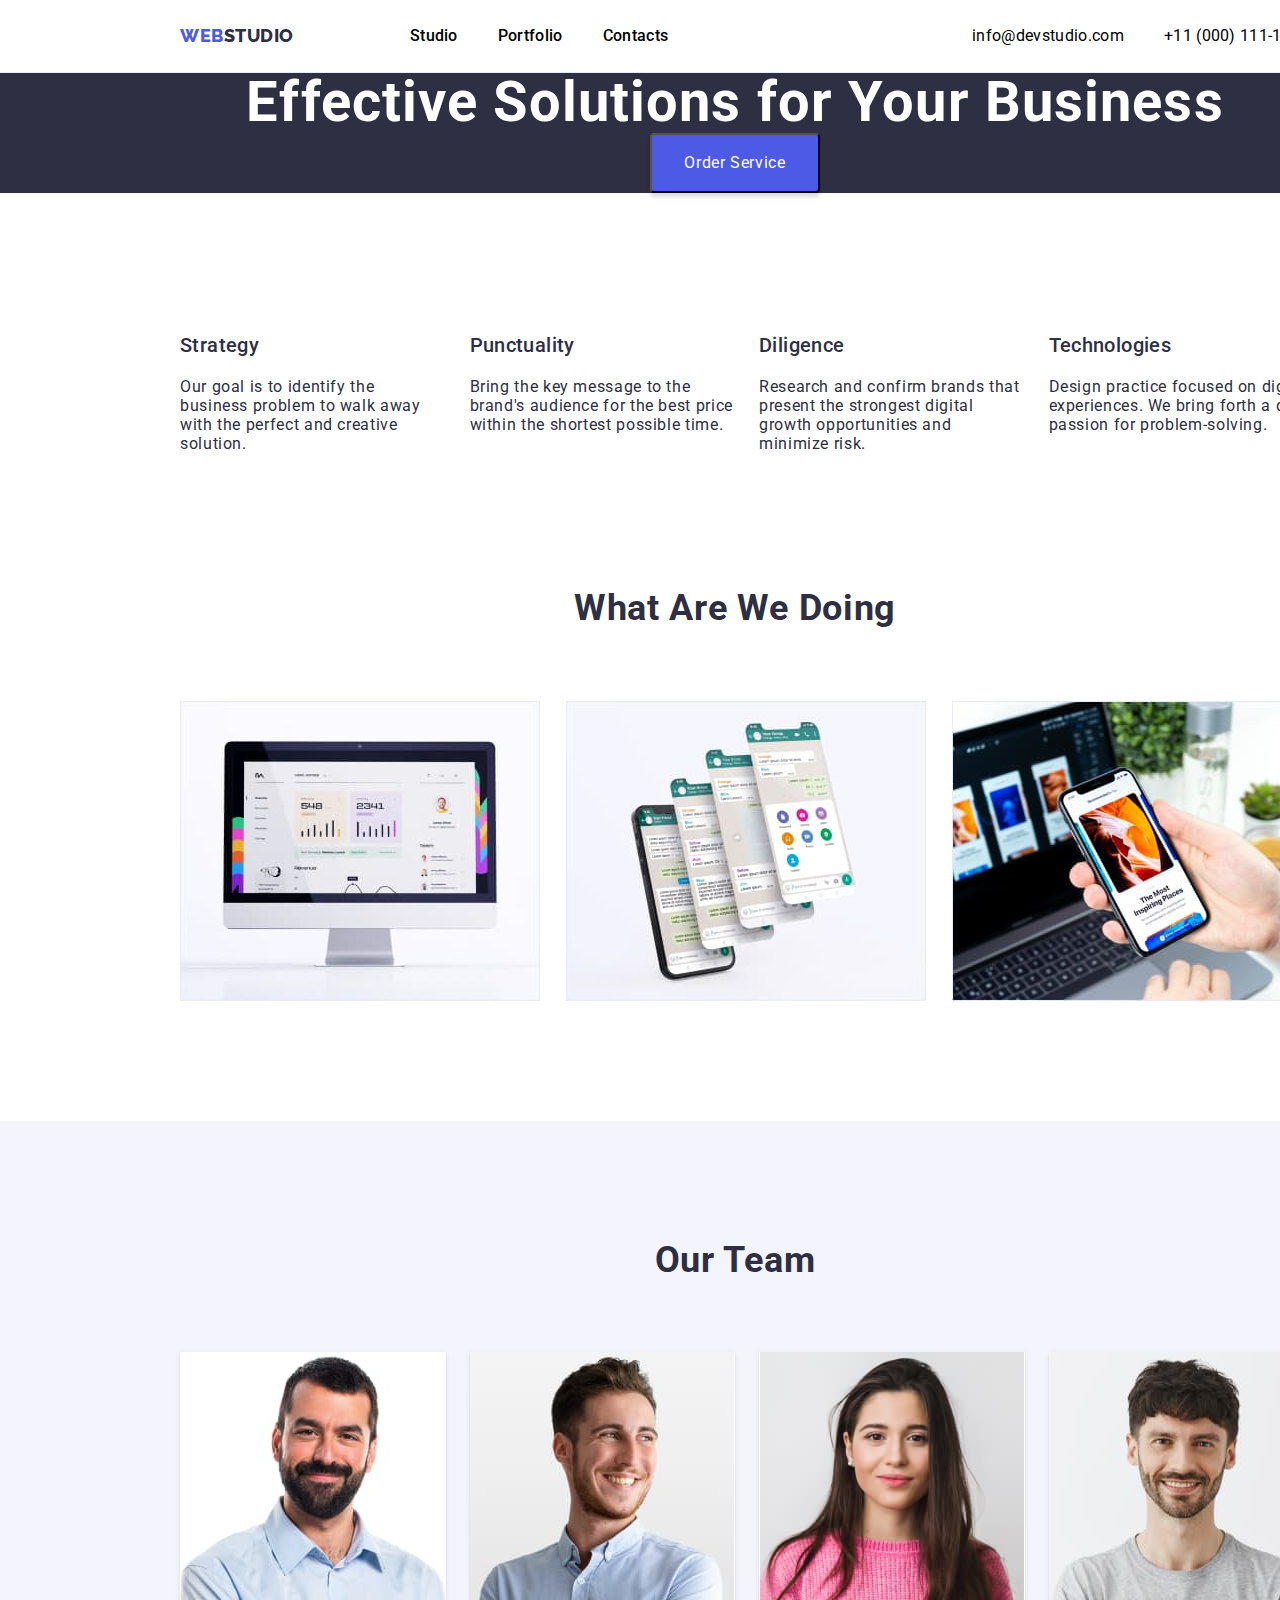
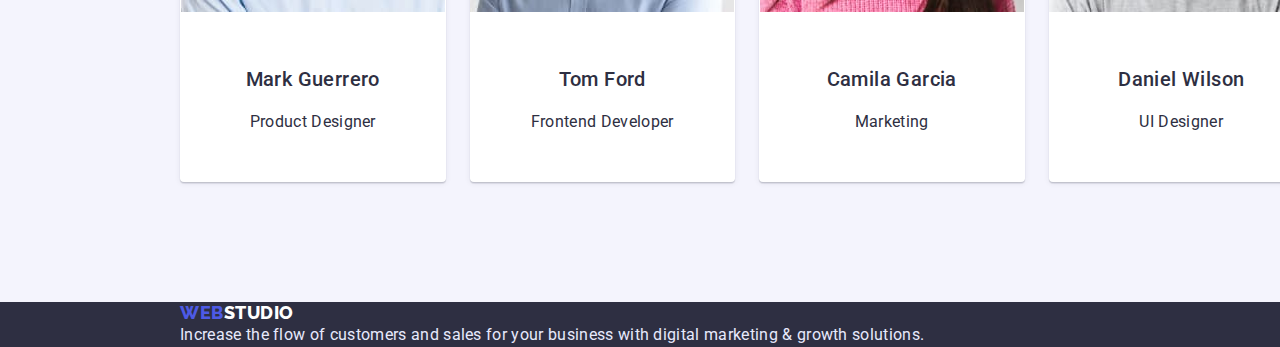
==== index.html @ 1402b50d "Home3" ====
<!doctype html>
<html lang="en">

<head>
  <meta charset="utf-8">
  <title>Page title</title>
  <link rel="preconnect" href="https://fonts.googleapis.com">
  <link rel="preconnect" href="https://fonts.gstatic.com" crossorigin>
  <link href="https://fonts.googleapis.com/css2?family=Raleway:wght@800&family=Roboto:wght@400;500;700&display=swap"
    rel="stylesheet">
  <link rel="stylesheet" href="./css/styles.css" />
  
  
</head>

<body>
<header class="header">
  <div class="container">
  <div class="top-menu">
  <nav class="navigation">
    <a href="./index.html" class="logo"><span class="bluecolor">Web</span>Studio</a>
    <ul class="main-menu">
      <li class="main-memu-link">
        <a href="./index.html">Studio</a>
      </li>

      <li class="main-memu-link">
        <a href="./portfolio.html">Portfolio</a>
      </li>
      
      <li class="main-memu-link">
      <a href="">Contacts</a>
      </li>
    </ul>
  </nav>
 
    <address>
      <ul class="contact-info">
        <li>
        <a href="mailto:info@devstudio.com">info@devstudio.com</a>
      </li>
      <li>
        <a href="tel:+110001111111">+11 (000) 111-11-11</a>
      </li>
    </ul>
  </address>
</div>
</div>
</header>

<main>

  <section class="section baner"> 
    <div class="container">
    <div class="baner-info">
    
    <h1>Effective Solutions for Your Business</h1>
    
      <button type="button" class="button-order-service">Order Service</button>
    
  </div>
</div>
</section>



  <section class="section">
   <div class="container">
   
<ul class="our-advantages list">
  <li class="our-advantages-element">
    
    <h3>Strategy</h3>
  
  <p>Our goal is to identify the business problem to walk away with the perfect and creative solution.</p>
   
  </li>

  <li class="our-advantages-element">
    <h3>Punctuality</h3>
    <p>Bring the key message to the brand's audience for the best price within the shortest possible time.</p>
  </li>

  <li class="our-advantages-element">
    <h3>Diligence</h3>
    <p>Research and confirm brands that present the strongest digital growth opportunities and minimize risk.</p>
  </li>
  <li class="our-advantages-element">
    <h3>Technologies</h3>
    <p>Design practice focused on digital experiences. We bring forth a deep passion for problem-solving.</p>
</li>
</ul>

</div>
  </section>

    <section class="section">
      <div class="container">
    <h2 class="section-name">What are we doing</h2>
    
    <ul class="list-what-doing">
  <li class="servise-element"><img class="servise-element-img" src="./images/img_1.jpg" alt="pc" width="360"></li>
  <li class="servise-element"><img class="servise-element-img" src="./images/img_2.jpg" alt="phone" width="360"></li>
  <li class="servise-element"><img class="servise-element-img" src="./images/img_3.jpg" alt="pc and phone" width="360"></li>
</ul>

</div>
  </section>

  <section class="section our-team">
    <div class="container">
    <h2 class="section-name our-team">Our Team</h2>
    <ul class="list-of-team">
      <li class="list-of-team-element">
        <div class="card">
        <div class="card-thumb">
        <img src="./images/Mark_Guerrero.jpg" alt="Mark Guerrero" width="264">
        </div>
        <div class="one-person">
        <h3>Mark Guerrero</h3>
        <p>Product Designer</p>
      </div>
      </div>
      </li>
      <li class="list-of-team-element">
        <div class="card"><div class="card-thumb">
        <img src="./images/Tom_Ford.jpg" alt="Tom Ford" width="264">
      </div>
        <div class="one-person"><h3>Tom Ford</h3>
        <p>Frontend Developer</p>
      </div>
    </div>
        
        
      
      </li>
      <li class="list-of-team-element">
        <div class="card"><div class="card-thumb">
        <img src="./images/Camila_Garcia.jpg" alt="Camila Garcia" width="264">
      </div>
        <div class="one-person"><h3>Camila Garcia</h3>
        <p>Marketing</p>
      </div></div>
        
      
      </li>
      <li class="list-of-team-element">
        <div class="card"><div class="card-thumb">
        <img src="./images/Daniel_Wilson.jpg" alt="Daniel Wilson" width="264">
      </div>
        <div class="one-person">
          <h3>Daniel Wilson</h3>
        <p>UI Designer</p>
      </div></div>
        
        
      
      </li>
    </ul>
  </div>
  </section>
</main>
<footer>
  <div class="footer">
    <div class="container">
<div class="footer-info">
  <a href="./index.html" class="logo-footer"><span class="bluecolor">Web</span>Studio</a>
  <p>Increase the flow of customers and sales for your business with digital marketing & growth solutions.</p>
</div>
</div>
  </div>
  
</footer>
</body>

</html>
---- css/styles.css ----
:root {
    --card-set-gap: 24px;
}

body {
    margin: 0;
    padding: 0;
    font-family: 'Roboto', 'Raleway', sans-serif;
    color: #2E2F42;
    font-size: 16px;
    letter-spacing: 0.02em;
    font-weight: 400;
}
.header {
    background-color: rgb(255, 255, 255);
    border-bottom: 1px solid #E7E9FC;
}


.top-menu {
    display: flex;
    align-items: center;
}
nav.navigation {
    display: flex;
    align-items: center;
    flex-grow: 1;
    gap: 76px;
}
.main-menu li a {
    color: #000;
    text-decoration: none;
    font-family: 'Roboto';
    font-style: normal;
    font-weight: 500;
    font-size: 16px;
    line-height: 1.5;
    padding: 24px 0 24px 0;
    display: block;
    
}
.main-menu li a:hover,
.main-menu li a:focus {
    color: #404BBF;
}




a.logo {
text-decoration: none;
    text-transform: uppercase;
    font-family: 'Raleway';
    font-weight: 800;
    font-size: 18px;
    line-height: 1.3;
    letter-spacing: 0.03em;
    color: #2E2F42;
    margin-left: var(--card-set-gap);
    
}
.logo .bluecolor {
    color: #4D5AE5;
}
ul.contact-info {
    display: flex;
    gap: 40px;
    list-style: none;
} 

.contact-info a {
    text-decoration: none;
    color: #000;
    font-style: normal;
    font-size: 16px;
    line-height: 1.5;
   
}

ul.main-menu {
    display: flex;
    gap: 40px;
    list-style: none;
    margin: 0;
}

.contact-info a:hover,
.contact-info a:focus {
    color: #404BBF;
}

.section.baner {
    margin: 0;
    background: #2E2F42;
    text-align: center;
}


.baner-info h1 {
color: #fff;
    font-size: 56px;
    font-weight: 700;
    line-height: 1.07;
    letter-spacing: 0.02em;
    margin: 0;
}

.button-order-service {
    background: #4D5AE5;
    box-shadow: 0px 4px 4px rgb(0 0 0 / 15%);
    border-radius: 4px;
    padding: 16px 32px;
    color: #fff;
    font-size: 16px;
    line-height: 1.5;
    letter-spacing: 0.04em;
    cursor: pointer;
    font-family: inherit;
}

.button-order-service button:hover,
.button-order-service button:focus {
    background: #404BBF;
}
.our-advantages {
    display: flex;
        flex-wrap: wrap;
        list-style: none;
        font-family: 'Roboto';
        letter-spacing: 0.04em;
        padding: 0;
        margin: 0;
}
.our-advantages-element {
    flex-basis: calc(100% / 4 - var(--card-set-gap));
    margin-left: var(--card-set-gap);
}

.servise-element {
    flex-basis: calc(100% / 3 - var(--card-set-gap));
        margin-left: var(--card-set-gap);
}
img.servise-element-img {
    display: block;
    max-width: 100%;
    height: auto;
}

.info h3 {
font-size: 20px;
    font-weight: 500;
    line-height: 1.3;
}

.our-advantages .info p {
font-size: 16px;
    text-align: left;
    line-height: 1.5;
}


.what-doing {
    list-style: none;
    display: inline-block;
    
}

.what-doing li {
    display: inline-flex;
    padding: 10px 0 0px 9px;
}

h2.section-name {
text-align: center;
    font-size: 36px;
    font-weight: 700;
    text-transform: capitalize;
    line-height: 1.1;
    letter-spacing: 0.02em;
    margin: 0 0 72px 0;
}


.list-what-doing {
    padding: 0;
    margin: 0;
    list-style: none;
    display: flex;
    flex-wrap: wrap;
}



.out-team {
    background: #F4F4FD;
    padding: 120px 0 120px 0;
}

.out-team li {
    display: inline-flex;
}
.info {
    background: #fff;
    text-align: center;
    margin: 0 24px 0px 0;
}
.one-person h3 {
    font-weight: 500;
    font-size: 20px;
    line-height: 1.1;
    letter-spacing: 0.02em;
}
li.element.person {
    width: 20%;
    background: #fff;
    text-align: center;
}
ul.list-of-team {
    padding: 0;
    margin: 0;
    display: flex;
    list-style: none;
}

.footer {
    /*height: 310px;*/
    background: #2E2F42;
    
}

a.logo-footer {
text-decoration: none;
    text-transform: uppercase;
    color: #fff;
    font-family: 'Raleway';
    font-weight: 800;
    font-size: 18px;
    line-height: 21px;
    letter-spacing: 0.03em;
    
    margin-left: var(--card-set-gap);
}

span.bluecolor {
    color: #4D5AE5;
}

.footer-info {
color: #fff;

}

.list-of-category {
    display: flex;
    gap: 24px;
    list-style: none;
    align-items: center;
    flex-wrap: wrap;
    justify-content: center;
    margin-bottom: 72px;
}

.list-of-category button:hover,
.list-of-category button:focus {
    background: #404BBF;
    box-shadow: 0px 3px 1px rgb(0 0 0 / 10%), 0px 2px 1px rgb(0 0 0 / 8%), 0px 2px 2px rgb(0 0 0 / 12%);
    border-radius: 4px;
    color: #fff;
}

.button-order-service:hover,
.button-order-service:focus {
background: #404BBF;
box-shadow: 0px 4px 4px rgba(0, 0, 0, 0.15);
border-radius: 4px;
color: #fff;
}

.our-advantages-element h3 {
    font-weight: 500;
    font-size: 20px;
    letter-spacing: 0.02em;
    line-height: 1.2;
}

.lsit-of-work {
    margin: 0;
    padding: 0;
    display: flex;
    list-style: none;
    flex-wrap: wrap;
}
li.work-one {
    flex-basis: calc(100% / 3 - var(--card-set-gap));
    margin-left: var(--card-set-gap);
    margin-bottom: 48px;

}

.work-description {
    text-align: left;
    border-bottom: 1px solid #E7E9FC;
    border-left: 1px solid #E7E9FC;
    border-right: 1px solid #E7E9FC;
    padding: 32px 16px;
    
}
.work-description h3 {
    margin: 0;
    
    padding-bottom: 8px;
    font-weight: 500;
    font-size: 20px;
    line-height: 1.1;
}
.work-description p {
    margin: 0 0 0 0;
    
    font-size: 16px;
    line-height: 1.5;
}


.list-of-category button {
    text-decoration: none;
    padding: 12px 24px 12px 24px;
    background: #F4F4FD;
    border: 1px solid #E7E9FC;
    border-radius: 4px;
    color: #4D5AE5;
    letter-spacing: 0.04em;
    font-size: 16px;
    line-height: 1.5;
    font-family: inherit;
    cursor: pointer;
}
.one-person p {
    line-height: 1.5;
}

.footer-info p {
    color: #E7E9FC;
    line-height: 1.5;
    margin: 0;
    flex-basis: calc(100% / 4 - var(--card-set-gap));
    margin-left: var(--card-set-gap);
}


.container {
    width: 1158px;
    margin: 0px 156px 0px 156px;
}
section.section {
    margin: 120px 0 0 0;
    /*padding: 0 0 72px 0;*/
}
.section.our-team {
    background: #F4F4FD;
    padding: 120px 0px 120px 0;
}

.list-of-team-element {
    flex-basis: calc(100% / 4 - var(--card-set-gap));
    margin-left: var(--card-set-gap);
}

.one-person {
    padding: 32px 16px 32px 16px;
}

.card {
    background: #FFFFFF;
    box-shadow: 0px 1px 6px rgb(46 47 66 / 8%), 0px 1px 1px rgb(46 47 66 / 16%), 0px 2px 1px rgb(46 47 66 / 8%);
    border-radius: 0px 0px 4px 4px;
    text-align: center;
}

section.section.our-portfolio {
    margin: 96px 0 0 0;
    padding: 0 0 72px 0;
}
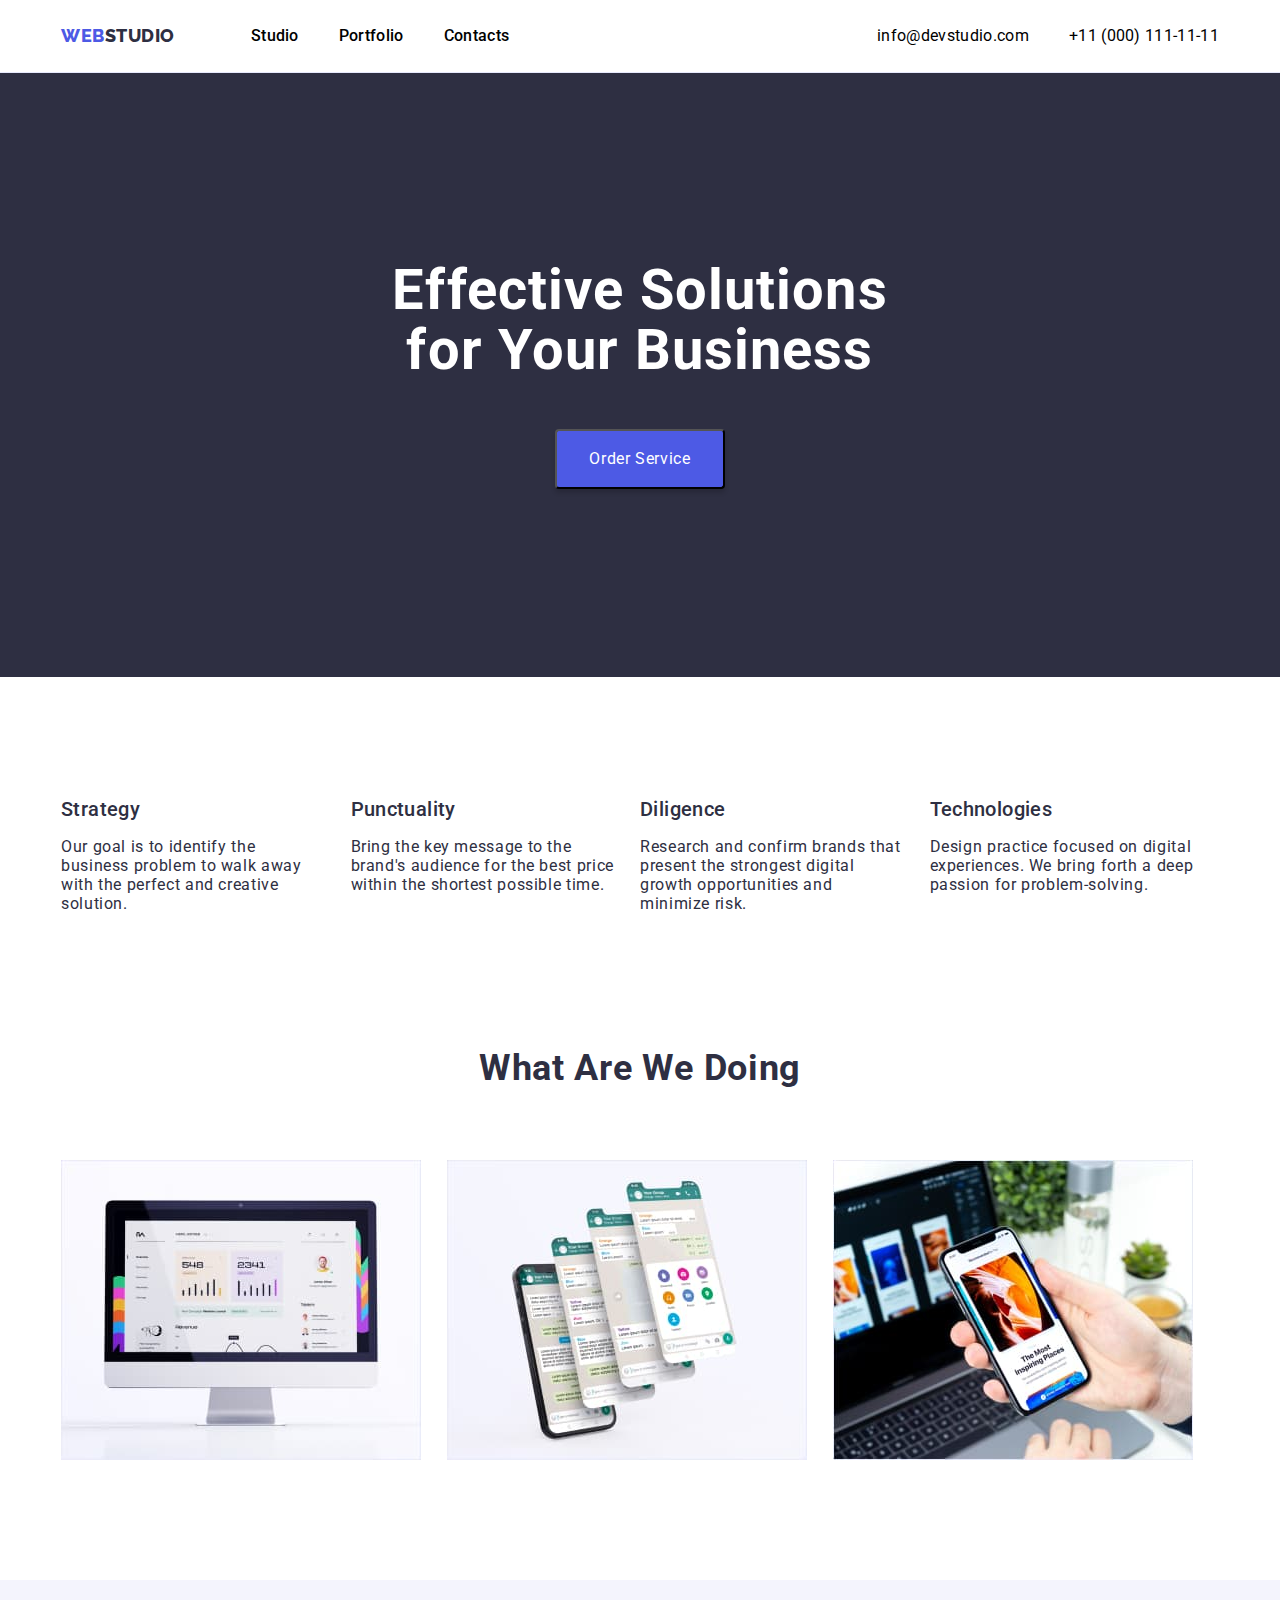
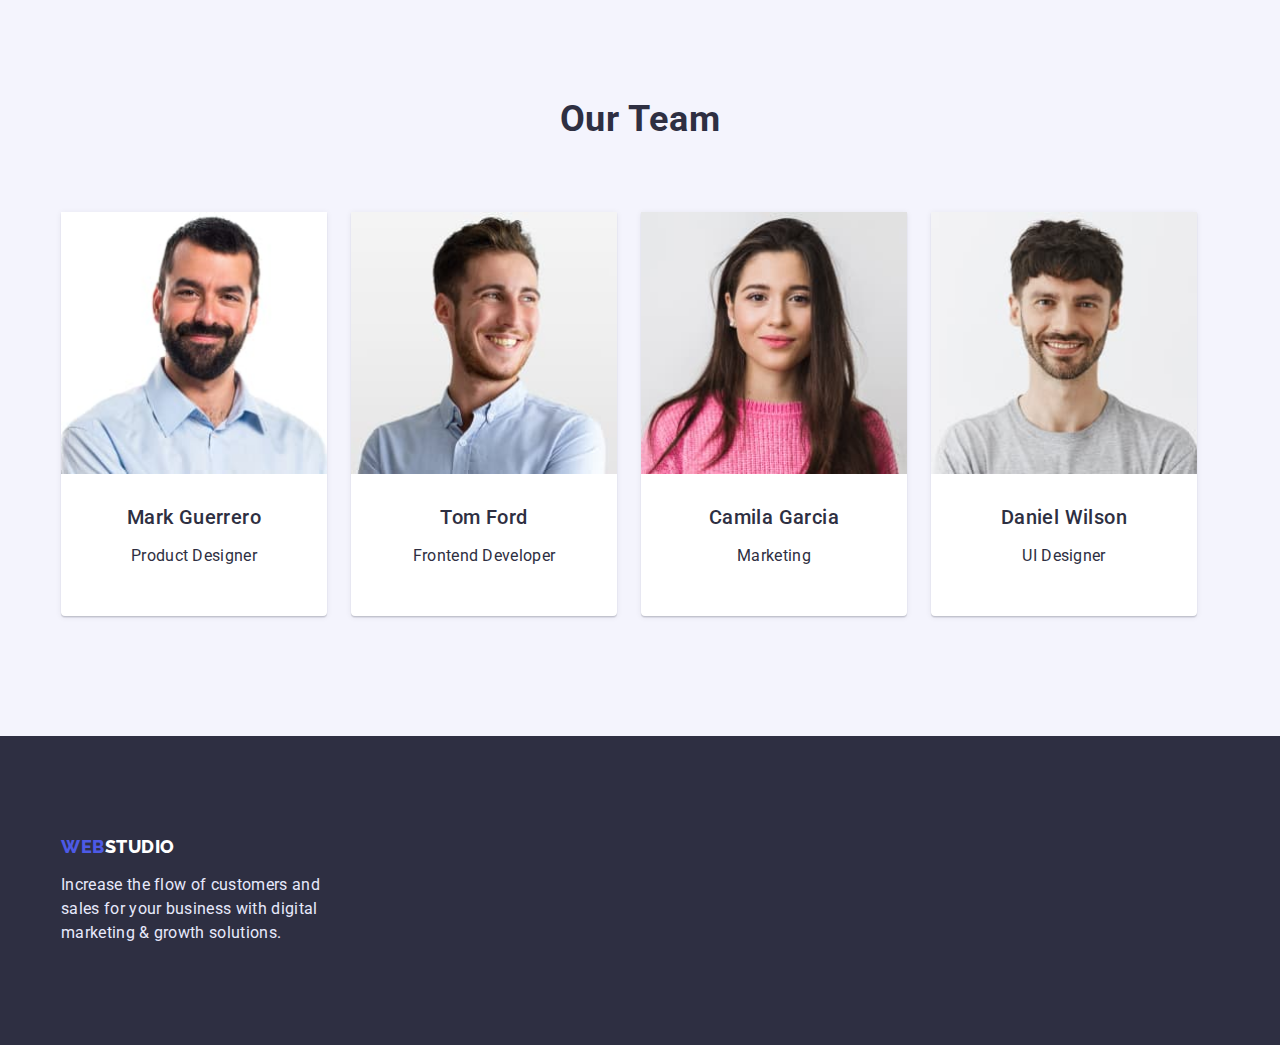
==== commit 9dfdc569: "correct 2.0" ====
--- a/index.html
+++ b/index.html
@@ -94,7 +94,7 @@
 </div>
   </section>
 
-    <section class="section">
+    <section class="section doing">
       <div class="container">
     <h2 class="section-name">What are we doing</h2>
     
@@ -113,9 +113,9 @@
     <ul class="list-of-team">
       <li class="list-of-team-element">
         <div class="card">
-        <div class="card-thumb">
-        <img src="./images/Mark_Guerrero.jpg" alt="Mark Guerrero" width="264">
-        </div>
+      
+        <img src="./images/Mark_Guerrero.jpg" alt="Mark Guerrero" width="266">
+        
         <div class="one-person">
         <h3>Mark Guerrero</h3>
         <p>Product Designer</p>
@@ -123,9 +123,9 @@
       </div>
       </li>
       <li class="list-of-team-element">
-        <div class="card"><div class="card-thumb">
-        <img src="./images/Tom_Ford.jpg" alt="Tom Ford" width="264">
-      </div>
+        <div class="card">
+        <img src="./images/Tom_Ford.jpg" alt="Tom Ford" width="266">
+      
         <div class="one-person"><h3>Tom Ford</h3>
         <p>Frontend Developer</p>
       </div>
@@ -135,9 +135,9 @@
       
       </li>
       <li class="list-of-team-element">
-        <div class="card"><div class="card-thumb">
-        <img src="./images/Camila_Garcia.jpg" alt="Camila Garcia" width="264">
-      </div>
+        <div class="card">
+        <img src="./images/Camila_Garcia.jpg" alt="Camila Garcia" width="266">
+      
         <div class="one-person"><h3>Camila Garcia</h3>
         <p>Marketing</p>
       </div></div>
@@ -145,9 +145,9 @@
       
       </li>
       <li class="list-of-team-element">
-        <div class="card"><div class="card-thumb">
-        <img src="./images/Daniel_Wilson.jpg" alt="Daniel Wilson" width="264">
-      </div>
+        <div class="card">
+        <img src="./images/Daniel_Wilson.jpg" alt="Daniel Wilson" width="266">
+      
         <div class="one-person">
           <h3>Daniel Wilson</h3>
         <p>UI Designer</p>
--- a/css/styles.css
+++ b/css/styles.css
@@ -11,6 +11,22 @@
     letter-spacing: 0.02em;
     font-weight: 400;
 }
+h1,h2,h3,h4,h5,h6
+{
+    margin:0;
+    padding: 0;
+}
+ul
+{
+    margin: 0;
+    padding: 0;
+}
+li
+{
+    margin: 0;
+    padding: 0;
+}
+
 .header {
     background-color: rgb(255, 255, 255);
     border-bottom: 1px solid #E7E9FC;
@@ -25,7 +41,6 @@
     display: flex;
     align-items: center;
     flex-grow: 1;
-    gap: 76px;
 }
 .main-menu li a {
     color: #000;
@@ -44,11 +59,13 @@
     color: #404BBF;
 }
 
-
+.card img {
+    display: block;
+}
 
 
 a.logo {
-text-decoration: none;
+    text-decoration: none;
     text-transform: uppercase;
     font-family: 'Raleway';
     font-weight: 800;
@@ -56,8 +73,7 @@
     line-height: 1.3;
     letter-spacing: 0.03em;
     color: #2E2F42;
-    margin-left: var(--card-set-gap);
-    
+    margin-right: 76px;
 }
 .logo .bluecolor {
     color: #4D5AE5;
@@ -103,6 +119,8 @@
     line-height: 1.07;
     letter-spacing: 0.02em;
     margin: 0;
+    margin-bottom: 48px;
+    width: 496px;
 }
 
 .button-order-service {
@@ -117,7 +135,9 @@
     cursor: pointer;
     font-family: inherit;
 }
-
+.baner-info {
+    display: inline-block;
+}
 .button-order-service button:hover,
 .button-order-service button:focus {
     background: #404BBF;
@@ -130,15 +150,14 @@
         letter-spacing: 0.04em;
         padding: 0;
         margin: 0;
+        gap: 24px;
 }
 .our-advantages-element {
     flex-basis: calc(100% / 4 - var(--card-set-gap));
-    margin-left: var(--card-set-gap);
 }
 
 .servise-element {
     flex-basis: calc(100% / 3 - var(--card-set-gap));
-        margin-left: var(--card-set-gap);
 }
 img.servise-element-img {
     display: block;
@@ -187,9 +206,12 @@
     list-style: none;
     display: flex;
     flex-wrap: wrap;
-}
-
-
+    gap: 24px;
+}
+
+.card-thumb img {
+    display: block;
+}
 
 .out-team {
     background: #F4F4FD;
@@ -220,6 +242,7 @@
     margin: 0;
     display: flex;
     list-style: none;
+    gap: 24px;
 }
 
 .footer {
@@ -237,8 +260,8 @@
     font-size: 18px;
     line-height: 21px;
     letter-spacing: 0.03em;
-    
-    margin-left: var(--card-set-gap);
+    margin-bottom: 16px;
+    display: block;
 }
 
 span.bluecolor {
@@ -246,8 +269,8 @@
 }
 
 .footer-info {
-color: #fff;
-
+    color: #fff;
+    padding: 100px 0;
 }
 
 .list-of-category {
@@ -262,10 +285,10 @@
 
 .list-of-category button:hover,
 .list-of-category button:focus {
-    background: #404BBF;
-    box-shadow: 0px 3px 1px rgb(0 0 0 / 10%), 0px 2px 1px rgb(0 0 0 / 8%), 0px 2px 2px rgb(0 0 0 / 12%);
-    border-radius: 4px;
-    color: #fff;
+background: #404BBF;
+box-shadow: 0px 3px 1px rgb(0 0 0 / 10%), 0px 2px 1px rgb(0 0 0 / 8%), 0px 2px 2px rgb(0 0 0 / 12%);
+color: #fff;
+border-color: #404BBF;
 }
 
 .button-order-service:hover,
@@ -289,10 +312,12 @@
     display: flex;
     list-style: none;
     flex-wrap: wrap;
+    gap: 24px;
+    justify-content: center;
 }
 li.work-one {
     flex-basis: calc(100% / 3 - var(--card-set-gap));
-    margin-left: var(--card-set-gap);
+    /*margin-left: var(--card-set-gap);*/
     margin-bottom: 48px;
 
 }
@@ -342,18 +367,24 @@
     color: #E7E9FC;
     line-height: 1.5;
     margin: 0;
-    flex-basis: calc(100% / 4 - var(--card-set-gap));
-    margin-left: var(--card-set-gap);
+    width: 264px;
 }
 
 
 .container {
     width: 1158px;
-    margin: 0px 156px 0px 156px;
-}
-section.section {
-    margin: 120px 0 0 0;
-    /*padding: 0 0 72px 0;*/
+    margin-left: auto;
+    margin-right: auto;
+    padding: 0 15px;
+}
+.section.doing {
+    padding-bottom: 120px;
+}
+section.section.baner {
+    padding: 188px 0;
+}
+.section {
+    padding: 120px 0 0 0;
 }
 .section.our-team {
     background: #F4F4FD;
@@ -362,7 +393,6 @@
 
 .list-of-team-element {
     flex-basis: calc(100% / 4 - var(--card-set-gap));
-    margin-left: var(--card-set-gap);
 }
 
 .one-person {
@@ -377,6 +407,5 @@
 }
 
 section.section.our-portfolio {
-    margin: 96px 0 0 0;
-    padding: 0 0 72px 0;
+    padding: 96px 0 72px 0;
 }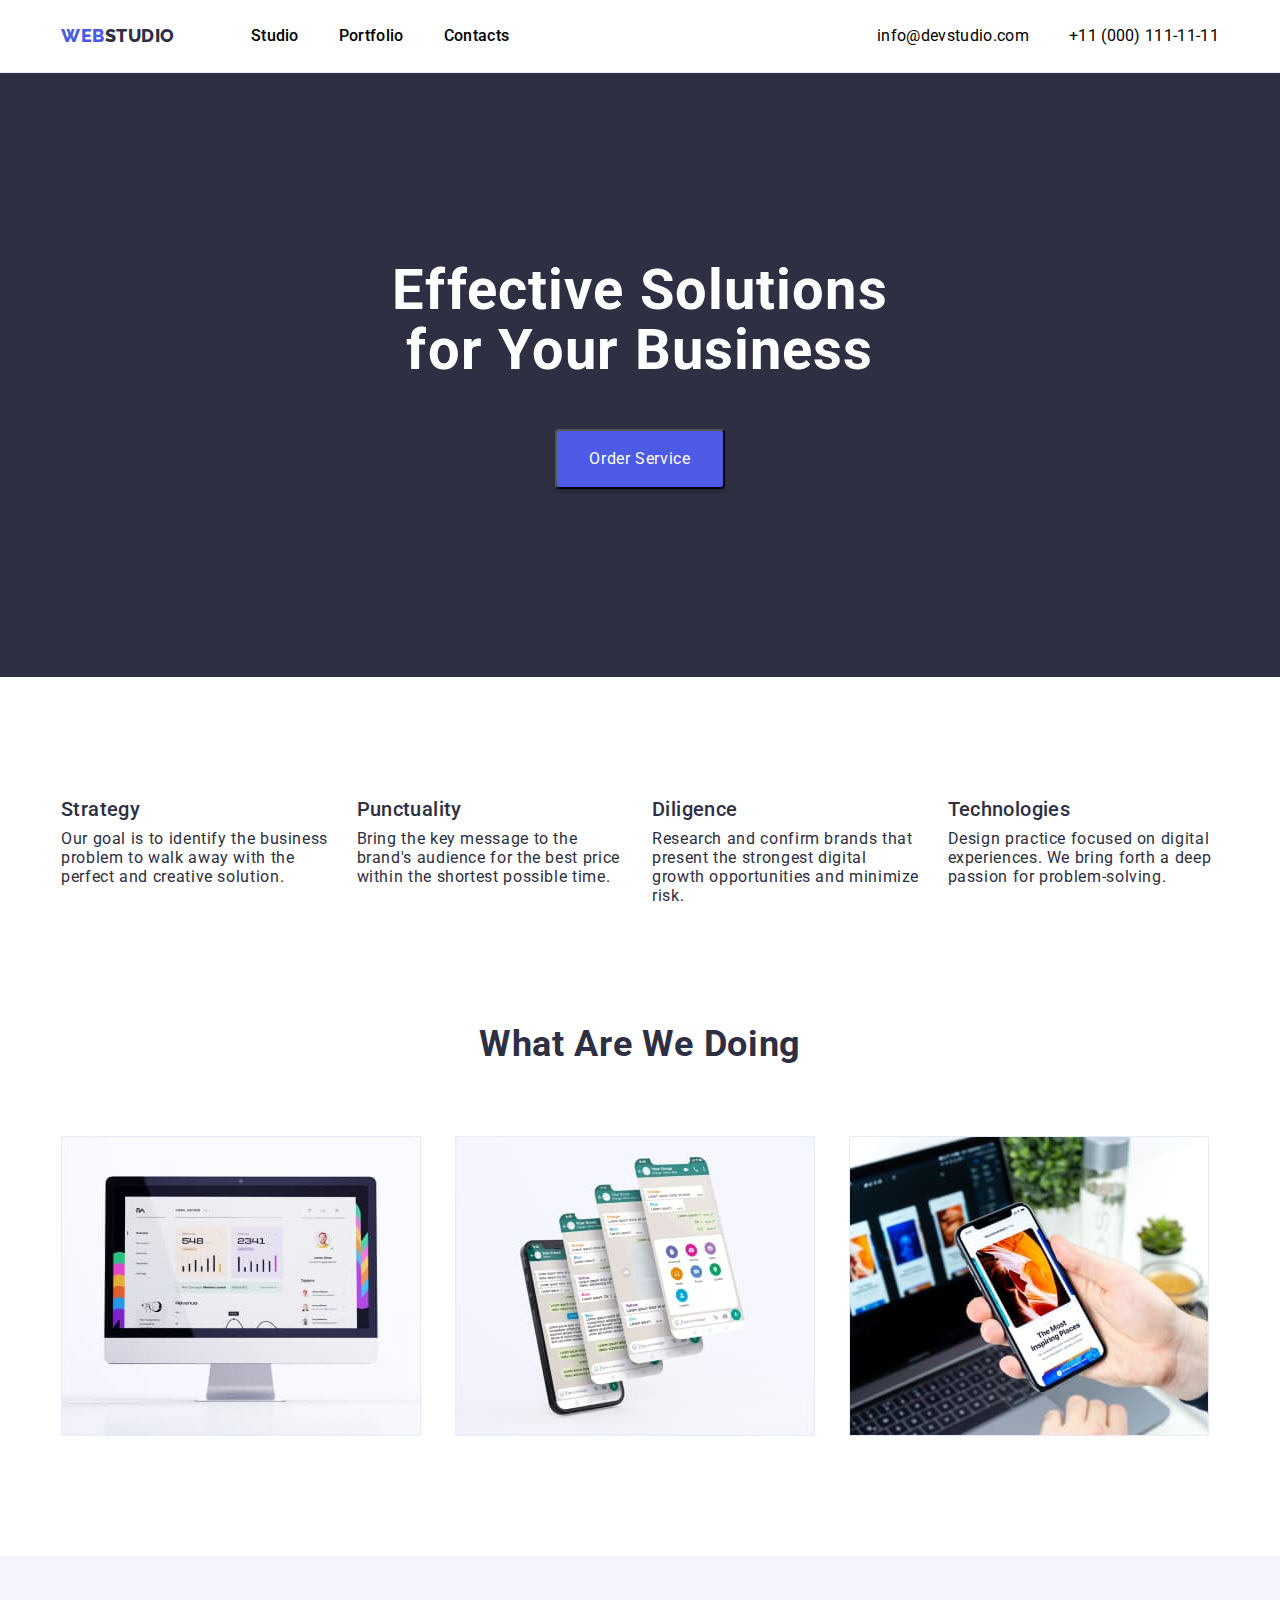
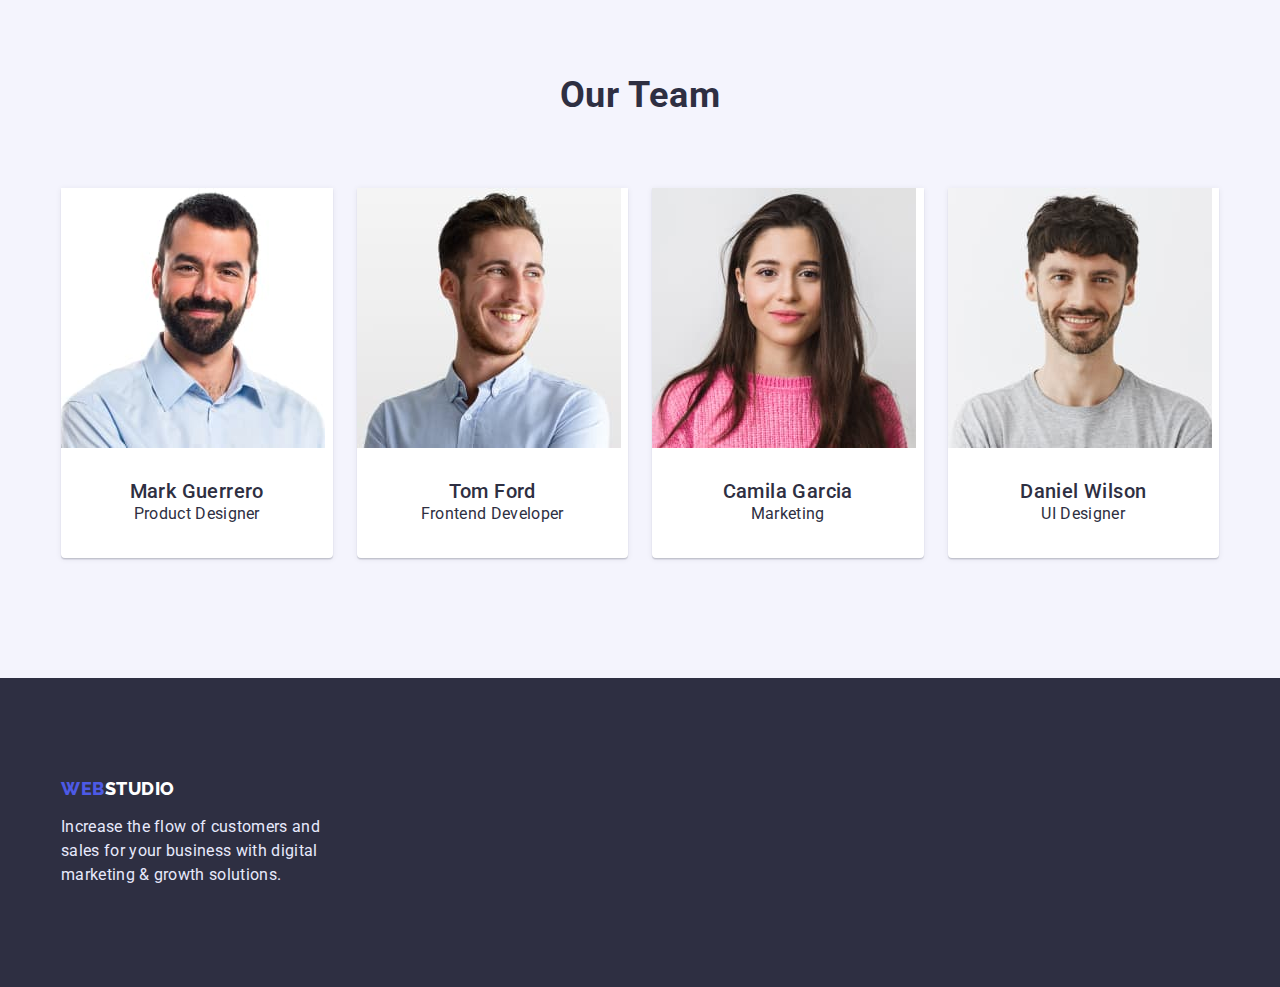
==== commit 1e54d8f3: "update 3" ====
--- a/index.html
+++ b/index.html
@@ -7,8 +7,12 @@
   <link rel="preconnect" href="https://fonts.googleapis.com">
   <link rel="preconnect" href="https://fonts.gstatic.com" crossorigin>
   <link href="https://fonts.googleapis.com/css2?family=Raleway:wght@800&family=Roboto:wght@400;500;700&display=swap"
-    rel="stylesheet">
+    rel="stylesheet">  
+    <link rel="stylesheet" href="https://cdnjs.cloudflare.com/ajax/libs/modern-normalize/1.1.0/modern-normalize.min.css"
+    integrity="sha512-wpPYUAdjBVSE4KJnH1VR1HeZfpl1ub8YT/NKx4PuQ5NmX2tKuGu6U/JRp5y+Y8XG2tV+wKQpNHVUX03MfMFn9Q=="
+    crossorigin="anonymous" referrerpolicy="no-referrer" />
   <link rel="stylesheet" href="./css/styles.css" />
+
   
   
 </head>
@@ -114,7 +118,7 @@
       <li class="list-of-team-element">
         <div class="card">
       
-        <img src="./images/Mark_Guerrero.jpg" alt="Mark Guerrero" width="266">
+        <img src="./images/Mark_Guerrero.jpg" alt="Mark Guerrero" width="264">
         
         <div class="one-person">
         <h3>Mark Guerrero</h3>
@@ -124,7 +128,7 @@
       </li>
       <li class="list-of-team-element">
         <div class="card">
-        <img src="./images/Tom_Ford.jpg" alt="Tom Ford" width="266">
+        <img src="./images/Tom_Ford.jpg" alt="Tom Ford" width="264">
       
         <div class="one-person"><h3>Tom Ford</h3>
         <p>Frontend Developer</p>
@@ -136,7 +140,7 @@
       </li>
       <li class="list-of-team-element">
         <div class="card">
-        <img src="./images/Camila_Garcia.jpg" alt="Camila Garcia" width="266">
+        <img src="./images/Camila_Garcia.jpg" alt="Camila Garcia" width="264">
       
         <div class="one-person"><h3>Camila Garcia</h3>
         <p>Marketing</p>
@@ -146,7 +150,7 @@
       </li>
       <li class="list-of-team-element">
         <div class="card">
-        <img src="./images/Daniel_Wilson.jpg" alt="Daniel Wilson" width="266">
+        <img src="./images/Daniel_Wilson.jpg" alt="Daniel Wilson" width="264">
       
         <div class="one-person">
           <h3>Daniel Wilson</h3>
@@ -160,16 +164,13 @@
   </div>
   </section>
 </main>
-<footer>
-  <div class="footer">
-    <div class="container">
-<div class="footer-info">
-  <a href="./index.html" class="logo-footer"><span class="bluecolor">Web</span>Studio</a>
-  <p>Increase the flow of customers and sales for your business with digital marketing & growth solutions.</p>
-</div>
-</div>
-  </div>
-  
+<footer class="footer">
+  <div class="container">
+      <a href="./index.html" class="logo-footer"><span class="bluecolor">Web</span>Studio</a>
+      <p>Increase the flow of customers and sales for your business with digital marketing & growth solutions.
+      </p>
+    </div>
+
 </footer>
 </body>
 
--- a/css/styles.css
+++ b/css/styles.css
@@ -11,7 +11,7 @@
     letter-spacing: 0.02em;
     font-weight: 400;
 }
-h1,h2,h3,h4,h5,h6
+h1,h2,h3,h4,h5,h6,p
 {
     margin:0;
     padding: 0;
@@ -153,11 +153,11 @@
         gap: 24px;
 }
 .our-advantages-element {
-    flex-basis: calc(100% / 4 - var(--card-set-gap));
+    flex-basis: calc((100% - var(--card-set-gap)*3) / 4);
 }
 
 .servise-element {
-    flex-basis: calc(100% / 3 - var(--card-set-gap));
+    flex-basis: calc((100% - var(--card-set-gap)*2) / 3);
 }
 img.servise-element-img {
     display: block;
@@ -246,8 +246,9 @@
 }
 
 .footer {
-    /*height: 310px;*/
     background: #2E2F42;
+    color: #fff;
+    padding: 100px 0;
     
 }
 
@@ -304,6 +305,7 @@
     font-size: 20px;
     letter-spacing: 0.02em;
     line-height: 1.2;
+    margin-bottom: 8px;
 }
 
 .lsit-of-work {
@@ -312,14 +314,17 @@
     display: flex;
     list-style: none;
     flex-wrap: wrap;
-    gap: 24px;
+    column-gap: 24px;
+    row-gap: 48px;
     justify-content: center;
 }
 li.work-one {
-    flex-basis: calc(100% / 3 - var(--card-set-gap));
-    /*margin-left: var(--card-set-gap);*/
-    margin-bottom: 48px;
-
+    flex-basis: calc((100% - var(--card-set-gap)*2) / 3);
+
+}
+
+.work-one img {
+    display: block;
 }
 
 .work-description {
@@ -363,7 +368,7 @@
     line-height: 1.5;
 }
 
-.footer-info p {
+.footer p {
     color: #E7E9FC;
     line-height: 1.5;
     margin: 0;
@@ -392,7 +397,7 @@
 }
 
 .list-of-team-element {
-    flex-basis: calc(100% / 4 - var(--card-set-gap));
+    flex-basis: calc((100% - var(--card-set-gap)*3) / 4);
 }
 
 .one-person {
